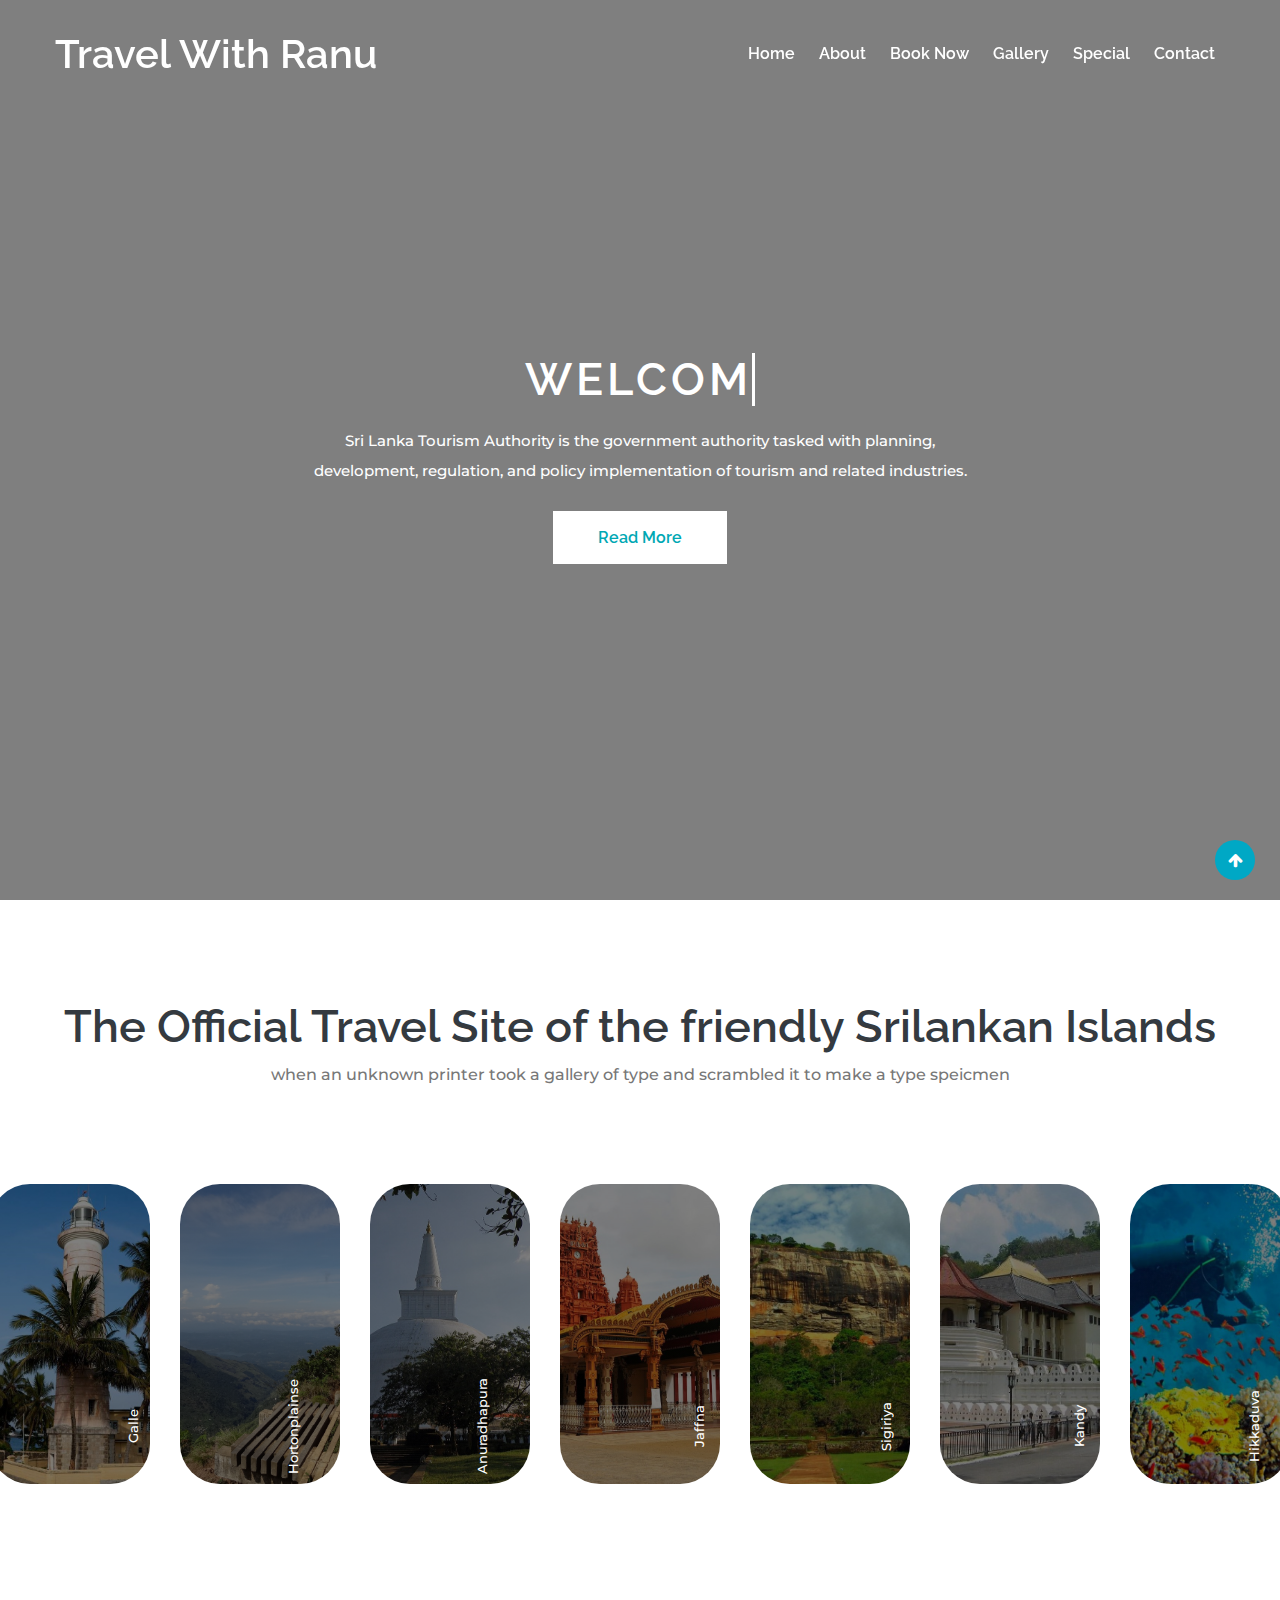
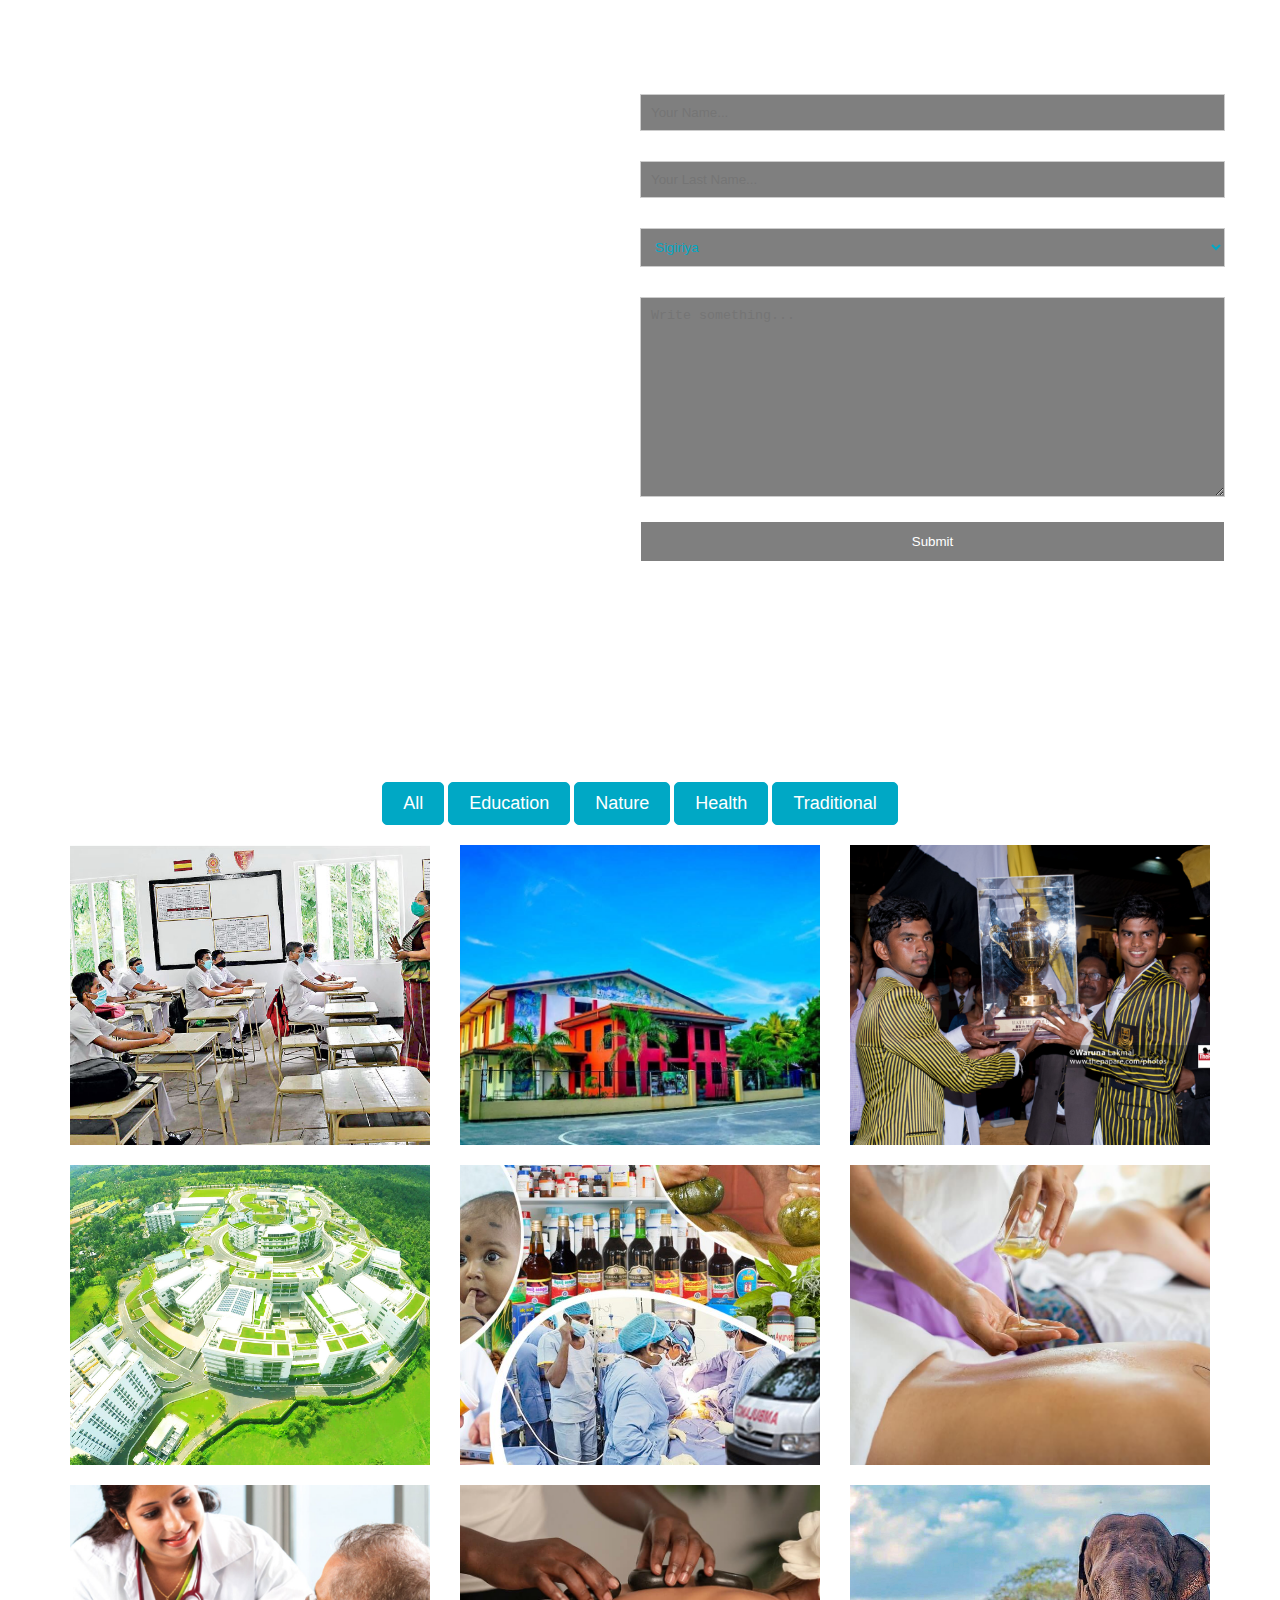
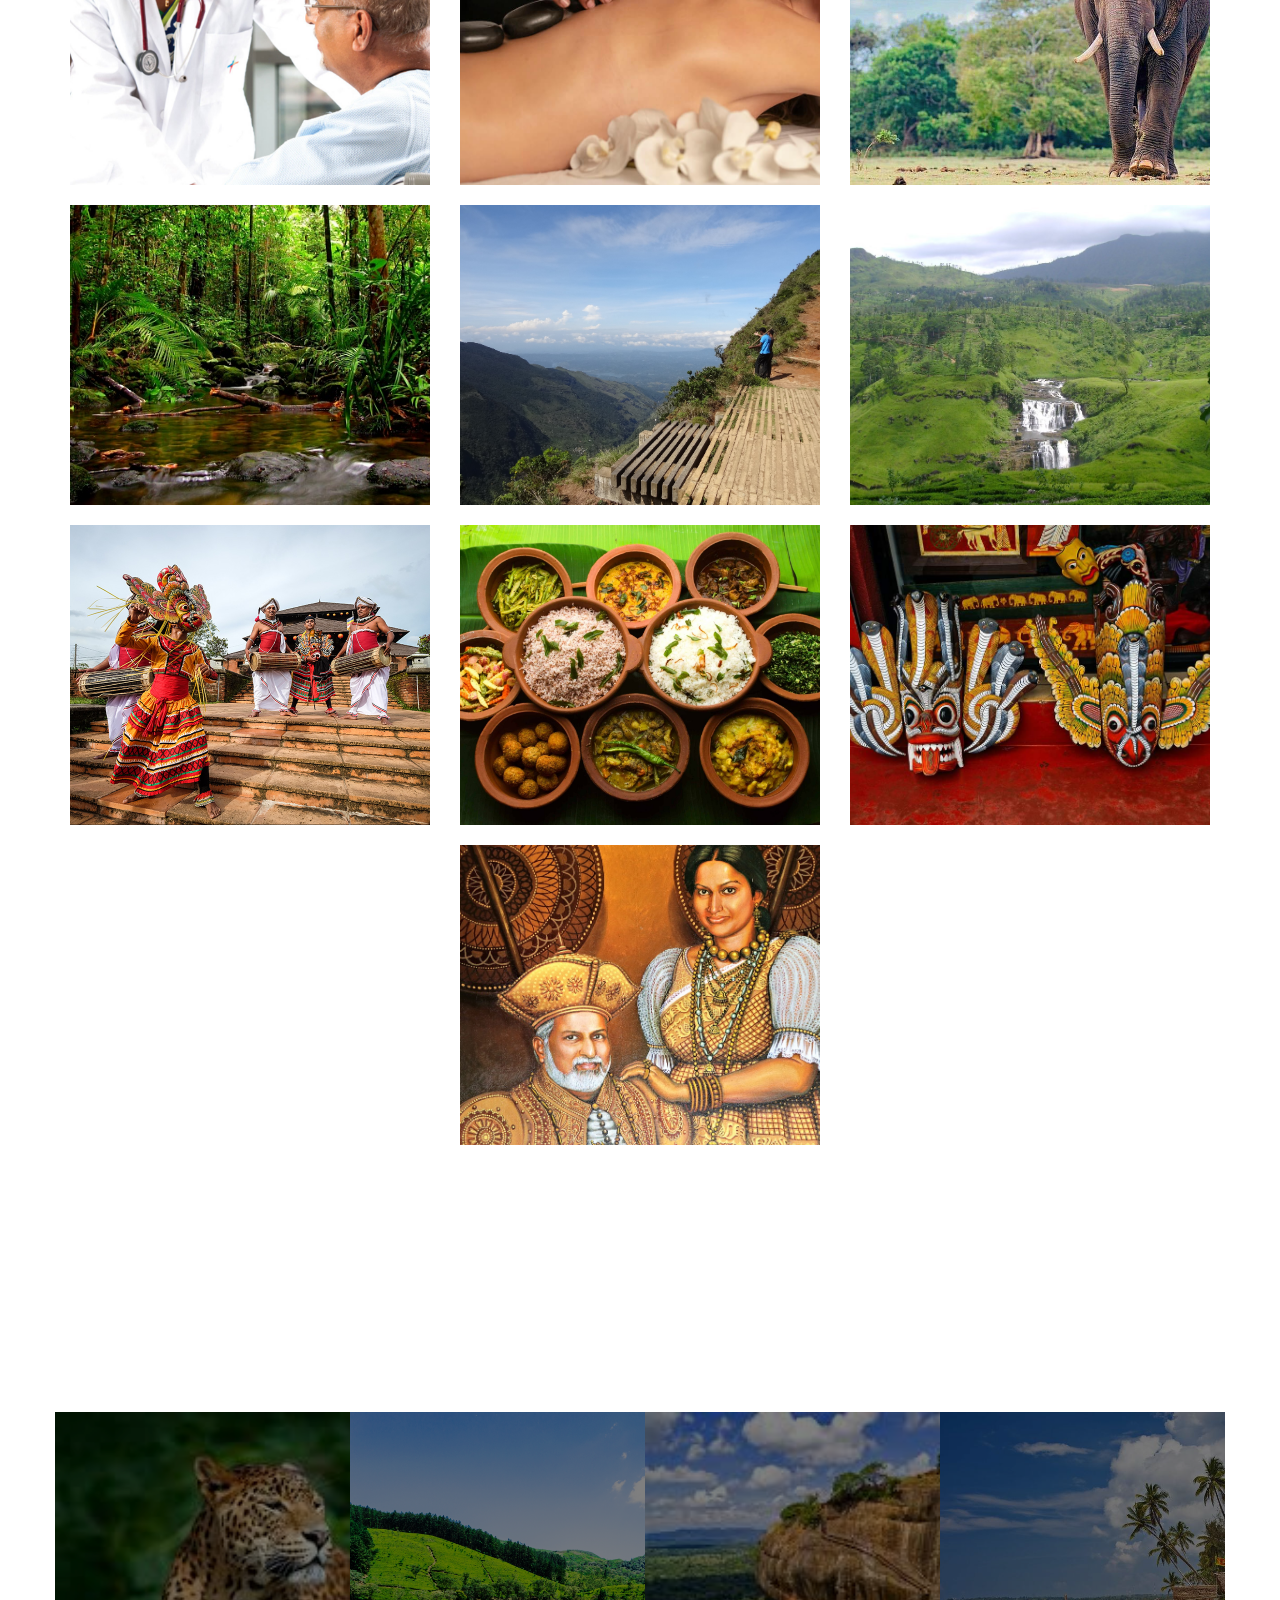
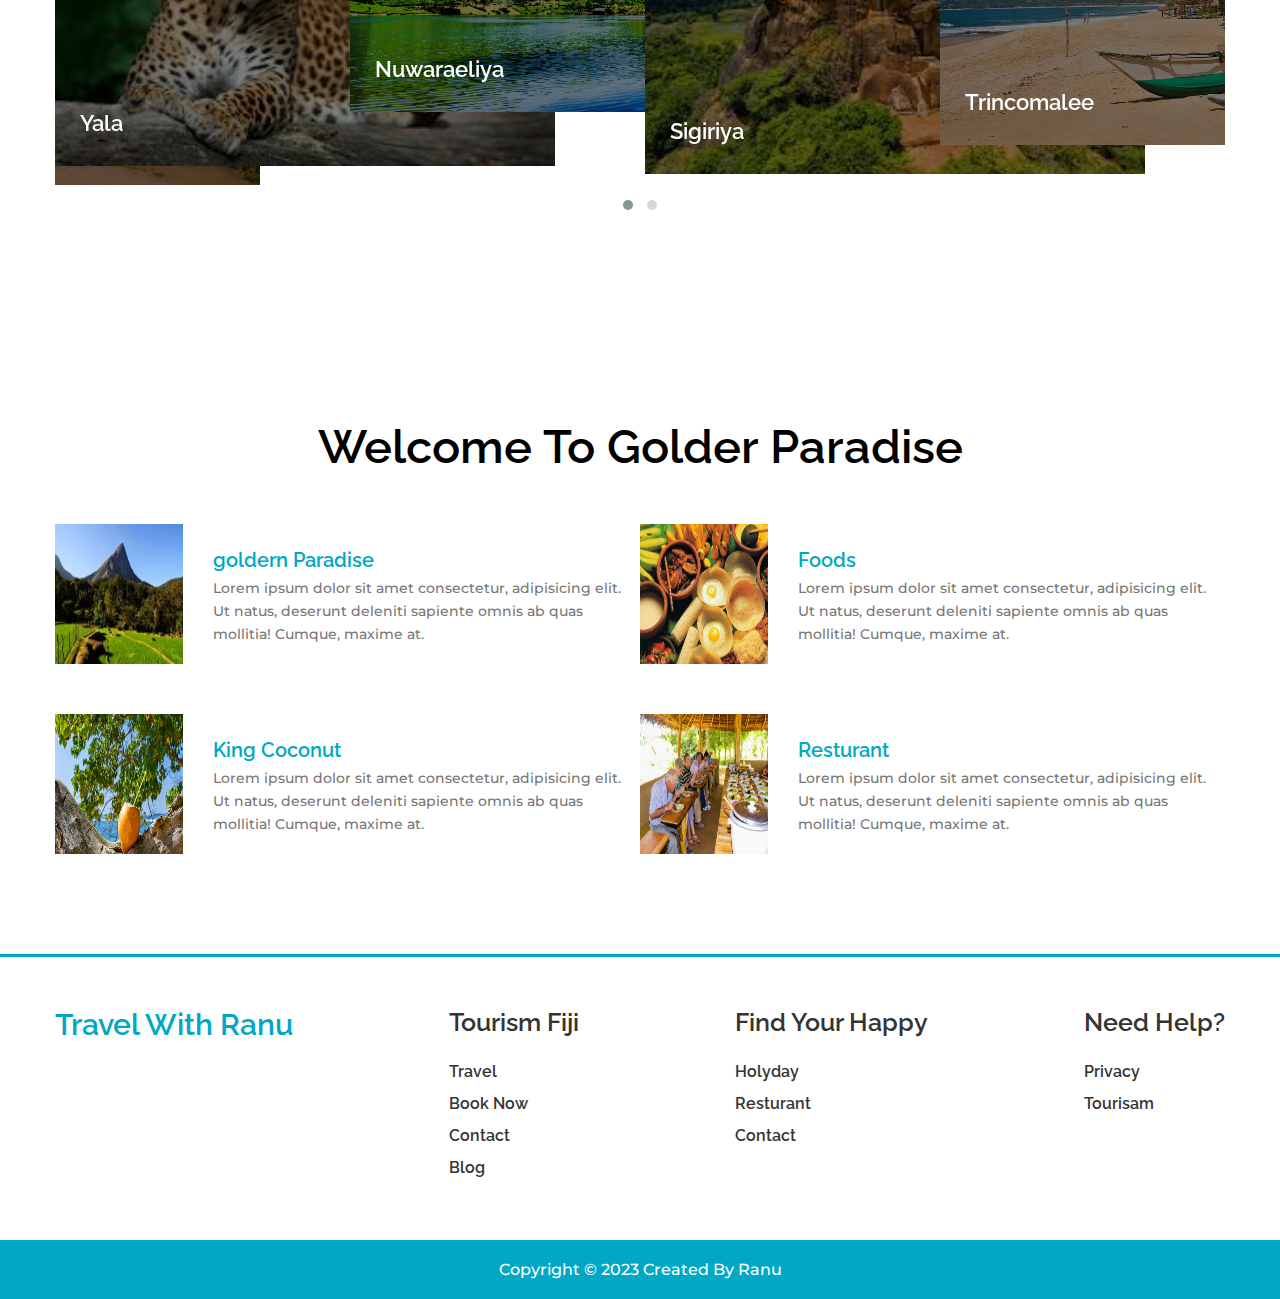
==== travel-main/travel-main/index.html @ c7afc38c "Add files via upload" ====
<!DOCTYPE html>
<html lang="en">

<head>
    <meta charset="UTF-8">
    <meta http-equiv="X-UA-Compatible" content="IE=edge">
    <meta name="viewport" content="width=device-width, initial-scale=1.0, minimum-scale=1" />
    <title>Travel Website</title>
    <link rel="preconnect" href="https://fonts.googleapis.com">
    <link rel="preconnect" href="https://fonts.gstatic.com" crossorigin>
    <link href="https://fonts.googleapis.com/css2?family=Raleway:ital,wght@0,300;0,500;0,600;1,300&display=swap"
        rel="stylesheet">
    <link rel="stylesheet" type="text/css" href="css/font-awesome.min.css">
    <link type="text/css" rel="stylesheet" href="css/owl.carousel.min.css">
    <link type="text/css" rel="stylesheet" href="css/owl.theme.default.min.css">
    <link type="text/css" rel="stylesheet" href="css/style.css">
</head>

<body>
    <div id="arrow">
        <i class="fa fa-arrow-up"></i>
    </div>
    <nav>
        <div class="container">
            <div class="menu-par">
                <div class="logo-par">
                    <a href="index.html">
                        <h2>Travel With Ranu</h2>
                    </a>
                </div>
                <div class="nav">
                    <ul>
                        <li><a class="menu-hover" href="index.html">Home</a></li>
                        <li><a class="menu-hover" href="index.html">About</a></li>
                        <li><a class="menu-hover" href="book.html">Book Now</a></li>
                        <li><a class="menu-hover" href="gallery1.html">Gallery</a></li> 
                        <li><a class="menu-hover" href="packege.html">Special</a></li>
                       <li><a class="menu-hover" href="Contact-Form-master/Contact-Form-master/Contact-form.html">Contact</a></li>
                   
                    </ul>
                </div>
                <div id="toggle-btn">
                    <i class="fa fa-bars"></i>
                </div>
            </div>
        </div>
    </nav>

    <header>
        <div class="container">
            <div class="header-info-par">
                <h1 class="typewrite" data-period="2000"
                    data-type='["WELCOME To the Corporate Website of the Sri Lanka Tourism Authority"]'>
                </h1>
                <p>Sri Lanka Tourism  Authority  is the government authority tasked with planning, development,
                regulation, and policy implementation of tourism and related industries.</p>
                <a href="read more/read-more-button-main/index.html" class="a">Read More</a>
            </div>
            <div class="video">
                <video id="video" autoplay loop muted>
                    <source src="images/travel-srilanka.mp4" type="video/mp4" />
                </video>
            </div>
        </div>
    </header>
    <!-- Second Slides Section -->
    <section id="welcome-text">
        <div class="container">
            <h2>The Official Travel Site of the friendly Srilankan Islands</h2>
            <p>when an unknown printer took a gallery of type and scrambled it to make a type speicmen</p>
        </div>
    </section>
    <!-- Slides Section Start-->
    <section id="slides-par">
        <div class="container">
            <div class="slides">
                <div class="slide_1 slide_2">
                    <div class="slide-info">
                        <p>Galle</p>
                    </div>
                </div>
                <div class="slide_1 slide_3">
                    <div class="slide-info">
                        <p>Hortonplainse</p>
                    </div>
                </div>
                <div class="slide_1 slide_4">
                    <div class="slide-info">
                        <p>Anuradhapura</p>
                    </div>
                </div>
                <div class="slide_1 slide_5">
                    <div class="slide-info">
                        <p>Jaffna</p>
                    </div>
                </div>
                <div class="slide_1 slide_6">
                    <div class="slide-info">
                        <p>Sigiriya</p>
                    </div>
                </div>
                <div class="slide_1 slide_7">
                    <div class="slide-info">
                        <p>Kandy</p>
                    </div>
                </div>
                <div class="slide_1 slide_8">
                    <div class="slide-info">
                        <p>Hikkaduva</p>
                    </div>
                </div>
            </div>
        </div>
    </section>
    <!-- Slides Section Start-->

    <!-- Book Now Section Start -->
    <section id="book">
        <div class="container">
            <div class="book-content-par">
                <div class="book-counter">
                    <h3>Book Now</h3>
                    <div id="clockdiv">
                        <div>
                            <span class="days"></span>
                            <div class="smalltext">Days</div>

                        </div>
                        <div>
                            <span class="hours"></span>
                            <div class="smalltext">Hours</div>

                        </div>
                        <div>
                            <span class="minutes"></span>
                            <div class="smalltext">Minutes</div>

                        </div>
                        <div>
                            <span class="seconds"></span>
                            <div class="smalltext">Seconds</div>

                        </div>
                    </div>
                </div>
                <div class="book-form">
                    <form>
                        <input type="text" id="fname" name="firstname" placeholder="Your Name...">
                        <input type="text" id="lname" name="lastname" placeholder="Your Last Name...">
                        <select name="country" id="country">
                            <option value="australia">Sigiriya</option>
                            <option value="canada">Anuradhapura</option>
                            <option value="india">Kandy</option>
                            <option value="india">Galle</option>
                            <option value="india">Nuwaraeliya</option>
                            <option value="india">Hanthana </option>
                        </select>
                        <textarea name="subject" id="subject" placeholder="Write something..."
                            style="height: 200px;"></textarea>
                        <input type="submit" value="Submit">
                    </form>
                </div>
            </div>
        </div>
    </section>
    <!-- Book Now Section End -->

    <!-- Gallery Section Starts -->
    <section id="gallery">
        <div class="container">
            <div class="row">
                <div align="center" class="filter-btn-par">
                    <button class="filter-button" data-filter="all">All</button>
                    <button class="filter-button" data-filter="education">Education</button>
                    <button class="filter-button" data-filter="nature">Nature</button>
                    <button class="filter-button" data-filter="health">Health</button>
                    <button class="filter-button" data-filter="traditional">Traditional</button>
                </div>
                <div class="filter-gal-par">
                    <div class="gallery-item filter education">
                        <img src="images/education/bg_1.jpg" alt="" class="img-responsive">
                    </div>
                    <div class="gallery-item filter education">
                        <img src="images/education/bg_23.jpg" alt="" class="img-responsive">
                    </div>
                    <div class="gallery-item filter education">
                        <img src="images/education/bg_34.jpg" alt="" class="img-responsive">
                    </div>
                    <div class="gallery-item filter education">
                        <img src="images/education/bg_4.jpg" alt="" class="img-responsive">
                    </div>
                    <div class="gallery-item filter health">
                        <img src="images/health/bg_1.jpg" alt="" class="img-responsive">
                    </div>
                    <div class="gallery-item filter health">
                        <img src="images/health/health1.jpg" alt="" class="img-responsive">
                    </div>
                    <div class="gallery-item filter health">
                        <img src="images/health/bg_2.jpg" alt="" class="img-responsive">
                    </div>
                    <div class="gallery-item filter health">
                        <img src="images/health/health2.jpg" alt="" class="img-responsive">
                    </div>
                    <div class="gallery-item filter nature">
                        <img src="images/nature/bg_1.jpg" alt="" class="img-responsive">
                    </div>
                    <div class="gallery-item filter nature">
                        <img src="images/nature/forest.jpg" alt="" class="img-responsive">
                    </div>
                    <div class="gallery-item filter nature">
                        <img src="images/nature/Hortonplains.jpg" alt="" class="img-responsive">
                    </div>
                    <div class="gallery-item filter nature">
                        <img src="images/nature/nuwara.jpg" alt="" class="img-responsive">
                    </div>
                    <div class="gallery-item filter traditional">
                        <img src="images/traditional/bg_1.jpg" alt="" class="img-responsive">
                    </div>
                    <div class="gallery-item filter traditional">
                        <img src="images/traditional/bg_2.jpeg" alt="" class="img-responsive">
                    </div>
                    <div class="gallery-item filter traditional">
                        <img src="images/traditional/bg_3.jpeg" alt="" class="img-responsive">
                    </div>
                    <div class="gallery-item filter traditional">
                        <img src="images/traditional/bg_4.jpg" alt="" class="img-responsive">
                    </div>
                   
                </div>
            </div>
        </div>
    </section>
    <!-- Gallery Section Ends -->

    <!-- Mutiple Slider Section Starts -->
    <section id="water-slider">
        <div class="container">
            <h3>Start Planning Your Dream Holiday</h3>
            <div class="owl-carousel owl-theme">
                <div class="item">
                    <div class="owl-img-par">
                        <img src="images/slider/yala.jpg" alt="" class="img-responsive" />
                        <div class="owl-img-info">
                            <h3>Yala</h3>
                           
                        </div>
                    </div>
                </div>
                <div class="item">
                    <div class="owl-img-par">
                        <img src="images/slider/nuwaraeliya.jpg" alt="" class="img-responsive" />
                        <div class="owl-img-info">
                            <h3>Nuwaraeliya</h3>
                            
                        </div>
                    </div>
                </div>
                <div class="item">
                    <div class="owl-img-par">
                        <img src="images/slider/sigiriya.jpg" alt="" class="img-responsive" />
                        <div class="owl-img-info">
                            <h3>Sigiriya</h3>
                            
                        </div>
                    </div>
                </div>
                <div class="item">
                    <div class="owl-img-par">
                        <img src="images/slider/Trinco.jpeg" alt="" class="img-responsive" />
                        <div class="owl-img-info">
                            <h3>Trincomalee</h3>
                           
                        </div>
                    </div>
                </div>
                <div class="item">
                    <div class="owl-img-par">
                        <img src="images/slider/galle.png" alt="" class="img-responsive" />
                        <div class="owl-img-info">
                            <h3>Galle</h3>
                           
                        </div>
                    </div>
                </div>
            </div>
        </div>
    </section>
    <!-- Blog Section Starts -->
    <section id="blog">
        <div class="container">
            <h3>Welcome To Golder Paradise</h3>
            <div class="blog-par">
                <div class="blog-content">
                    <!-- one div for image and one for info -->
                    <div class="blog-img-par">
                        <img src="images/slider/goldern.jpg" alt="" class="img-responsive">

                    </div>
                    <div class="blog-info-par">
                        
                        <h4>goldern Paradise</h4>
                        <p>Lorem ipsum dolor sit amet consectetur, adipisicing elit. Ut natus, deserunt deleniti
                            sapiente omnis ab quas mollitia! Cumque, maxime at.</p>

                    </div>
                </div>
                <div class="blog-content">
                    <!-- one div for image and one for info -->
                    <div class="blog-img-par">
                        <img src="images/slider/food1.jpg" alt="" class="img-responsive">

                    </div>
                    <div class="blog-info-par">
                        
                        <h4>Foods</h4>
                        <p>Lorem ipsum dolor sit amet consectetur, adipisicing elit. Ut natus, deserunt deleniti
                            sapiente omnis ab quas mollitia! Cumque, maxime at.</p>

                    </div>
                </div>
            </div>
            <div class="blog-par">
                <div class="blog-content">
                    <!-- one div for image and one for info -->
                    <div class="blog-img-par">
                        <img src="images/slider/king.jpg" alt="" class="img-responsive">

                    </div>
                    <div class="blog-info-par">
                        
                        <h4>King Coconut</h4>
                        <p>Lorem ipsum dolor sit amet consectetur, adipisicing elit. Ut natus, deserunt deleniti
                            sapiente omnis ab quas mollitia! Cumque, maxime at.</p>

                    </div>
                </div>
                <div class="blog-content">
                    <!-- one div for image and one for info -->
                    <div class="blog-img-par">
                        <img src="images/slider/rest.jpg" alt="" class="img-responsive">

                    </div>
                    <div class="blog-info-par">
                        
                        <h4>Resturant</h4>
                        <p>Lorem ipsum dolor sit amet consectetur, adipisicing elit. Ut natus, deserunt deleniti
                            sapiente omnis ab quas mollitia! Cumque, maxime at.</p>

                    </div>
                </div>
            </div>
        </div>
    </section>
    <!-- Mutiple Slider Section Ends -->

    <!-- Footer Starts-->
    <footer>
        <div class="container">
            <div class="footer-par">
                <div class="footer-1 ">
                    <h3 class="footer-logo-h">Travel With Ranu</h3>
                </div>
                <div class="footer-1 footer-info">
                    <h3>Tourism Fiji</h3>
                    <ul>
                        <li><a href="">Travel</a></li>
                        <li><a href="">Book Now</a></li>
                        <li><a href="">Contact</a></li>
                        <li><a href="">Blog</a></li>
                    </ul>
                </div>
                <div class="footer-1 footer-info">
                    <h3>Find Your Happy</h3>
                    <ul>
                        <li><a href="">Holyday</a></li>
                        <li><a href="">Resturant</a></li>
                        <li><a href="">Contact</a></li>
                    </ul>
                </div>
                <div class="footer-1 footer-info">
                    <h3>Need Help?</h3>
                    <ul>
                        <li><a href="">Privacy</a></li>
                        <li><a href="">Tourisam</a></li>
                    </ul>
                </div>
            </div>
        </div>
        <p class="copyright">Copyright © 2023 Created By Ranu</p>
    </footer>


    <script src="js/jquery-3.1.1.min.js"></script>
    <script src="js/owl.carousel.min.js"></script>
    <script src="js/extrenaljq.js"></script>
</body>

</html>
---- travel-main/travel-main/css/style.css ----
@import url('https://fonts.googleapis.com/css2?family=Montserrat:ital,wght@0,400;0,500;0,600;1,500;1,600&display=swap');
*{
    padding: 0;
    margin: 0;
    box-sizing: border-box;
    text-decoration: none;
    list-style: none;
}

/* Conmmon Classes */
.container{
    max-width: 1200px;
    margin: 0 auto;
    padding-left: 15px;
    padding-right: 15px;
}
h1, h2, h3, h4, h5, h6{
    font-family: 'Raleway';
    font-weight: 600;

}
p{
    font-family: 'Montserrat', sans-serif;
    font-weight: 500;
}
a{
    font-family: "Raleway";
    font-weight: 600;
}

.img-responsive{
    max-width: 100%;
    display: block;
    height: auto;
}
i.fa.fa-arrow-up{
    position: fixed;
    bottom: 20px;
    right: 25px;
    background-color: #00a8c5;
    color: #fff;
    width: 40px;
    height: 40px;
    line-height: 40px;
    text-align: center;
    border-radius: 50px;
    cursor: pointer;
    z-index: 1;
}
div#toggle-btn{
    display: none;
}
/* header */

nav{
    position: fixed;
    width: 100%;
    z-index: 99;
    /* background-color: red; */
}
.menu-par{
    display: flex;
    align-items: center;
    justify-content: space-between;
}
.logo-par h2{
    color:#fff;
    font-size: 40px;
}

.nav ul li{
    display: inline-block;
}
.nav ul li a:before{
    content: "s";
    position: absolute;
    top: 0;
    left: 10px;
    background-color: #fff;
    width: 0%;
    height: 2px;
    font-size: 0px;
    transition: all 0.5s ease;
}
.nav ul li a:hover:before{
    width: 74%;
}
.nav ul li a{
    color:#fff;
    padding: 10px;
    position: relative;

}
/* navigation-fixed */
.nav-fixed{
    background-color: #fff;
    box-shadow: 2px 2px 10px #bbb;
}
.nav-fixed .menu-par{
    padding: 10px 0px;
}

.nav-fixed h2{
    color: #00a8b4;
}
.nav-fixed ul li a{
    color: #00a8b4;
}

header{
    width: 100%;
    height: 100vh;
    position: relative;
    color: #fff;
    display: flex;
    align-items: center;
    justify-content: center;
    text-align: center;
    padding: 0 200px;
    background-color: rgba(0,0,0,0.5);
    background-blend-mode: overlay;
}

/* video css */
.video{
    position: absolute;
    width: 100%;
    height: 100%;
    left: 0;
    top: 0;
    z-index: -1;

}
video#video{
    width: 100%;
    height: 100%;
    object-fit: cover;
}
.menu-par{
    padding: 30px 0px;
}
.header-info-par a{
    background-color: #fff;
    color: #00a8b4;
    padding: 17px 45px;
    display: inline-block;
    margin-top: 25px;
    position: relative;
    overflow: hidden;
}

.header-info-par a:after{
    content: "Read More";
    position: absolute;
    top: 0;
    left: 0;
    right: 0;
    background-color: #00a8b4;
    color: #fff;
    width: 0%;
    height: 100%;
    line-height: 50px;
    transition: all 0.5s ease;
}
.header-info-par a:hover:after{
    width: 100%;
}
.header-info-par h1{
    font-size: 45px;
    text-transform: uppercase;
    padding: 20px 0px;
    letter-spacing: 4px;
}
.header-info-par p{
    line-height: 30px;
    font-size: 15px;
    width: 80%;
    margin: auto;
}

/* Welcome-text section */
section#welcome-text h2{
    color: #343a40;
    font-size: 45px;
    padding-bottom: 12px;
}
section#welcome-text{
    text-align: center;
    padding:100px 0px;
}
section#welcome-text p{
    color: #777;
    text-align: center;
    font-size: 16px;
}
/* Slides Section */
.slides{
    display: flex;
    justify-content: center;
    margin-bottom: 100px;
}
.slide_1{
    /* background-image: linear-gradient(rgba(0,0,0,0.5),rgba(0,0,0,0.5)),url(../images/recipe_slides/recipe1.jpg); */
    background-position: center center;
    background-size: cover;
    background-repeat: no-repeat;
    width: 260px;
    min-width: 160px;
    height: 300px;
    border-radius: 40px;
    margin: 0 15px;
    position: relative;
    transition: all 0.5s ease;
}
.slide_1:hover{
    min-width: 250px;
}
.slide_1:hover .slide-info{
    transform: rotate(0deg);
    font-size: 22px;
    left: 20px;
    bottom: 20px;
}
.slide-info{
    position: absolute;
    bottom: 50px;
    right: 0;
    color: #fff;
    transform: rotate(-90deg);
    font-size: 13px;
    font-weight: 700;
    transition: all 0.5s ease;
}

.slide_2{ 
    background-image: linear-gradient(rgba(0,0,0,0.5),rgba(0,0,0,0.5)),url(../images/recipe_slides/galle.jpg);
}
.slide_3{ 
    background-image: linear-gradient(rgba(0,0,0,0.5),rgba(0,0,0,0.5)),url(../images/recipe_slides/Hortonplains.jpg);
}
.slide_4{ 
    background-image: linear-gradient(rgba(0,0,0,0.5),rgba(0,0,0,0.5)),url(../images/recipe_slides/anuraduapuraya.jpg);
}
.slide_5{ 
    background-image: linear-gradient(rgba(0,0,0,0.5),rgba(0,0,0,0.5)),url(../images/recipe_slides/jafana.jpg);
}
.slide_6{ 
    background-image: linear-gradient(rgba(0,0,0,0.5),rgba(0,0,0,0.5)),url(../images/recipe_slides/sigiriya.jpg);
}
.slide_7{ 
    background-image: linear-gradient(rgba(0,0,0,0.5),rgba(0,0,0,0.5)),url(../images/recipe_slides/kandee.jpg);
}
.slide_8{ 
    background-image: linear-gradient(rgba(0,0,0,0.5),rgba(0,0,0,0.5)),url(../images/recipe_slides/hikkaduwa.jpg);
}
/* book section */
#book{
    background-image: linear-gradient(rgba(0,0,0,0.5),rgba(0,0,0,0.5)),url(../images/recipe_slides/sigiriya.jpg);
    background-attachment: fixed;
    background-position: center center;
    background-repeat: no-repeat;
    background-size: cover;
    padding: 100px 0px;
    color: #fff;
}
.book-content-par{
    display: flex;
}
.book-counter{
    flex: 1;
}
.book-form{
    flex: 1;
}
.book-counter h3{
    font-size: 100px;
    margin-bottom: 20px;
    letter-spacing: 3px;
}
div#clockdiv{
    color: #fff;
    font-size: 40px;
    text-align: center;
    display: inline-block;
}
div#clockdiv > div{
    display: inline-block;
    background-color: rgba(255, 255, 255, 0.5);
    padding:10px;
    border-radius: 5px;
    box-shadow: 2px 2px 30px #fff ;
    margin-right: 20px;
}
.smalltext{
    font-size: 25px;
    padding-top: 5px;
}
div#clockdiv span{
    padding:15px;
    border-radius: 3px;
    display: inline-block;
}
input[type="text"]:focus, select:focus, textarea:focus{
    border:2px solid #00a8b4;
    outline: none;
}
input[type="text"], select, textarea{
    width: 100%;
    background-color: rgba(0,0,0,0.5);
    color: #00a8c5;
    border: 1px solid #ccc;
    margin-top: 10px;
    margin-bottom: 20px;
    padding: 10px;
}
input[type="submit"]:hover{
    background-color: rgba(255, 255, 255, 0.5);
}
input[type="submit"]{
    background-color: rgba(0,0,0,0.5);
    color: #fff;
    width: 100%;
    border: 1px solid #fff;
    padding:12px 0px;
    transition: all 0.5s ease;
    cursor: pointer;
}
/* Gallery Section */
section#gallery{
    margin: 100px 0px;
}
.gallery-item img{
    width: 360px;
    height: 300px;
    object-fit: cover;
    transition: all 0.5s ease;
}
.filter-gal-par{
    display: flex;
    justify-content: space-around;
    flex-wrap: wrap;
}
.gallery-item img:hover{
    transform: scale(1.1,1.1);
    background-color: rgba(255, 255, 255, 0.5);
    opacity: 0.7;
}
.gallery-item{
    margin-bottom: 20px;
    overflow: hidden;
}
button.filter-button{
    background-color: #00a8c5;
    color: #fff;
    border: 1px solid #00a8c5;
    padding: 10px 20px;
    margin: 20px 0px;
    font-size: 18px;
    cursor: pointer;
    border-radius: 5px;
    transition: all 0.5s ease;
    
}
button.filter-button:focus{
    background-color: #fff;
    color: #00a8c5;
    outline: none;
}
/* Water - Slider */
#water-slider{
    background-image: linear-gradient(rgba(0,0,0,0.5),rgba(0,0,0,0.5)),url(../images/holyday-bg.jpg);
    background-attachment: fixed;
    background-repeat: no-repeat;
    background-size: cover;
    padding: 100px 0px;
    color: #fff;
    text-align: center;
} 

#water-slider h3{
    font-size: 40px;
}
.owl-carousel{
    display: block !important;
}
.owl-img-par{
    position: relative;
    width: 500px;
    overflow: hidden;
}
.owl-img-info{
    position: absolute;
    bottom: 20px;
    left: 25px;
}
.owl-img-info h3{
    font-size: 22px !important;
    padding-bottom: 10px;
}
.owl-carousel .owl-item img{
    display: block;
    width: 100%;
    filter: brightness(0.5);
    transition: all 0.5s ease;
}
.owl-carousel .owl-item img:hover{
    transform: scale(1.1,1.1);
}
/* Blog Section */
section#blog h3{
    text-align: center;
}
section#blog{
    margin: 100px 0px;
    font-size: 40px;
}
.blog-par{
    display: flex;
    margin: 50px 0px;
}
.blog-content{
    display: flex;
    align-items: center;
}
.blog-info-par ul li{
    display: inline-block;
    font-size: 13px;
    color: #999;
    font-weight: 600;
    text-transform: uppercase;
}
.blog-info-par{
    margin-left: 30px;
}
.blog-img-par img{
    width: 300px;
    height: 140px;
}

.blog-info-par h4{
    color: #00a8c5;
    font-size: 20px;
    margin: 5px 0px;
}
.blog-info-par p{
    color: #777;
    line-height: 23px;
    font-size: 14px;
}
/* .blog-img-par:before{
    content: "24 March";
    position: absolute;
    right: 0;
    top: 0;
    color: #fff;
    background-color: #00a8c5;
    padding: 10px;
}
.blog-img-par{
    position: relative;
} */

/* Footer  */

footer{
    border-top: 3px solid #00a8c5;
}
.footer-par{
    display: flex;
    justify-content: space-between;
    margin: 50px 0px;
}
.footer-logo-h{
    font-size: 30px;
    color: #00a8c5;
}
.footer-1.footer-info h3{
    color: #333;
    font-size: 25px;
    margin-bottom: 25px;
}
.footer-1.footer-info ul li a{
    color: #333;
    padding-bottom: 13px;
    display: inline-block;
    transition: all 0.5s ease;
}
.footer-1.footer-info ul li a:hover{
    padding-left: 5px;
}
p.copyright{
    background-color: #00a8c5;
    color: #fff;
    text-align: center;
    padding: 20px 0px;
}

/* media queries */
@media screen and (max-width: 768px) {
    div#toggle-btn{
        color: #fff;
        display: block;
        z-index: 1;

    }
    .nav{
        background-color: #000;
        position: fixed;
        top: 0;
        left: -100%;
        width: 100%;
        height: 100vh;
        transition: all 0.5s ease;
    }
    .nav-active{
        left: 0;
    }
    #toggle-btn i.nav-active:before{
        content: "\f00d";
    }

    .nav ul li{
    display: block;
    margin-top: 30px;
    text-align: center;
    }

    .nav ul{
        margin-top: 100px;
    }
    .header-info-par h1{
        font-size: 20px;
    }
    header{
        padding: 0 40px;
    }
    .header-info-par p{
        font-size: 14px;
        line-height: 26px;
    }
    section#welcome-text h2{
        font-size: 26px;
    }
    section#welcome-text p{
        font-size: 14px;
        line-height: 25px;
    }
    section#welcome-text{
        padding: 40px 0px;
    }
    .slides{
        flex-direction: column;
    }
    .slide_1{
        width: 90%;
        min-width: 90%;
        height: 240px;
        margin: 20px 15px;
    }
    section#book{
        padding: 50px 0px;
    }
    .book-content-par{
        flex-direction: column;
    }
    .book-counter h3{
        font-size: 40px;
        text-align: center;
    }
    div#clockdiv{
        font-size: 18px;
    }
    div#clockdiv > div{
        margin-right: 14px;
    }
    .smalltext{
        font-size: 12px;
        padding-top: 5px;
    }
    .book-counter{
        margin: 0 auto;
    }
    .book-form{
        margin-top: 20px;
    }
    section#gallery{
        margin: 30px 0px;
    }
    section#water-slider{
        padding: 50px 0px;
    }    
    #water-slider h3{
        font-size: 23px;
        margin-bottom: 8px;
    }
    section#blog{
        padding: 40px 0px;
    }
    section#blog h3{
        font-size: 25px;
    }
    .blog-par{
        flex-direction: column;
        margin: 20px 0px;
    }
    .blog-content{
        margin: 10px 0px;
    }
    .blog-info-par h4{
        font-size: 16px;
    }
    .blog-info-par p{
        font-size: 13px;
    }
    .footer-par{
        flex-direction: column;
        text-align: center;
    }
    .footer-1.footer-info h3{
        font-size: 20px;
        margin-bottom: 18px;
        margin-top: 15px;
    }
    p.copyright{
        padding: 12px 0px;
        font-size: 14px;
    }
}
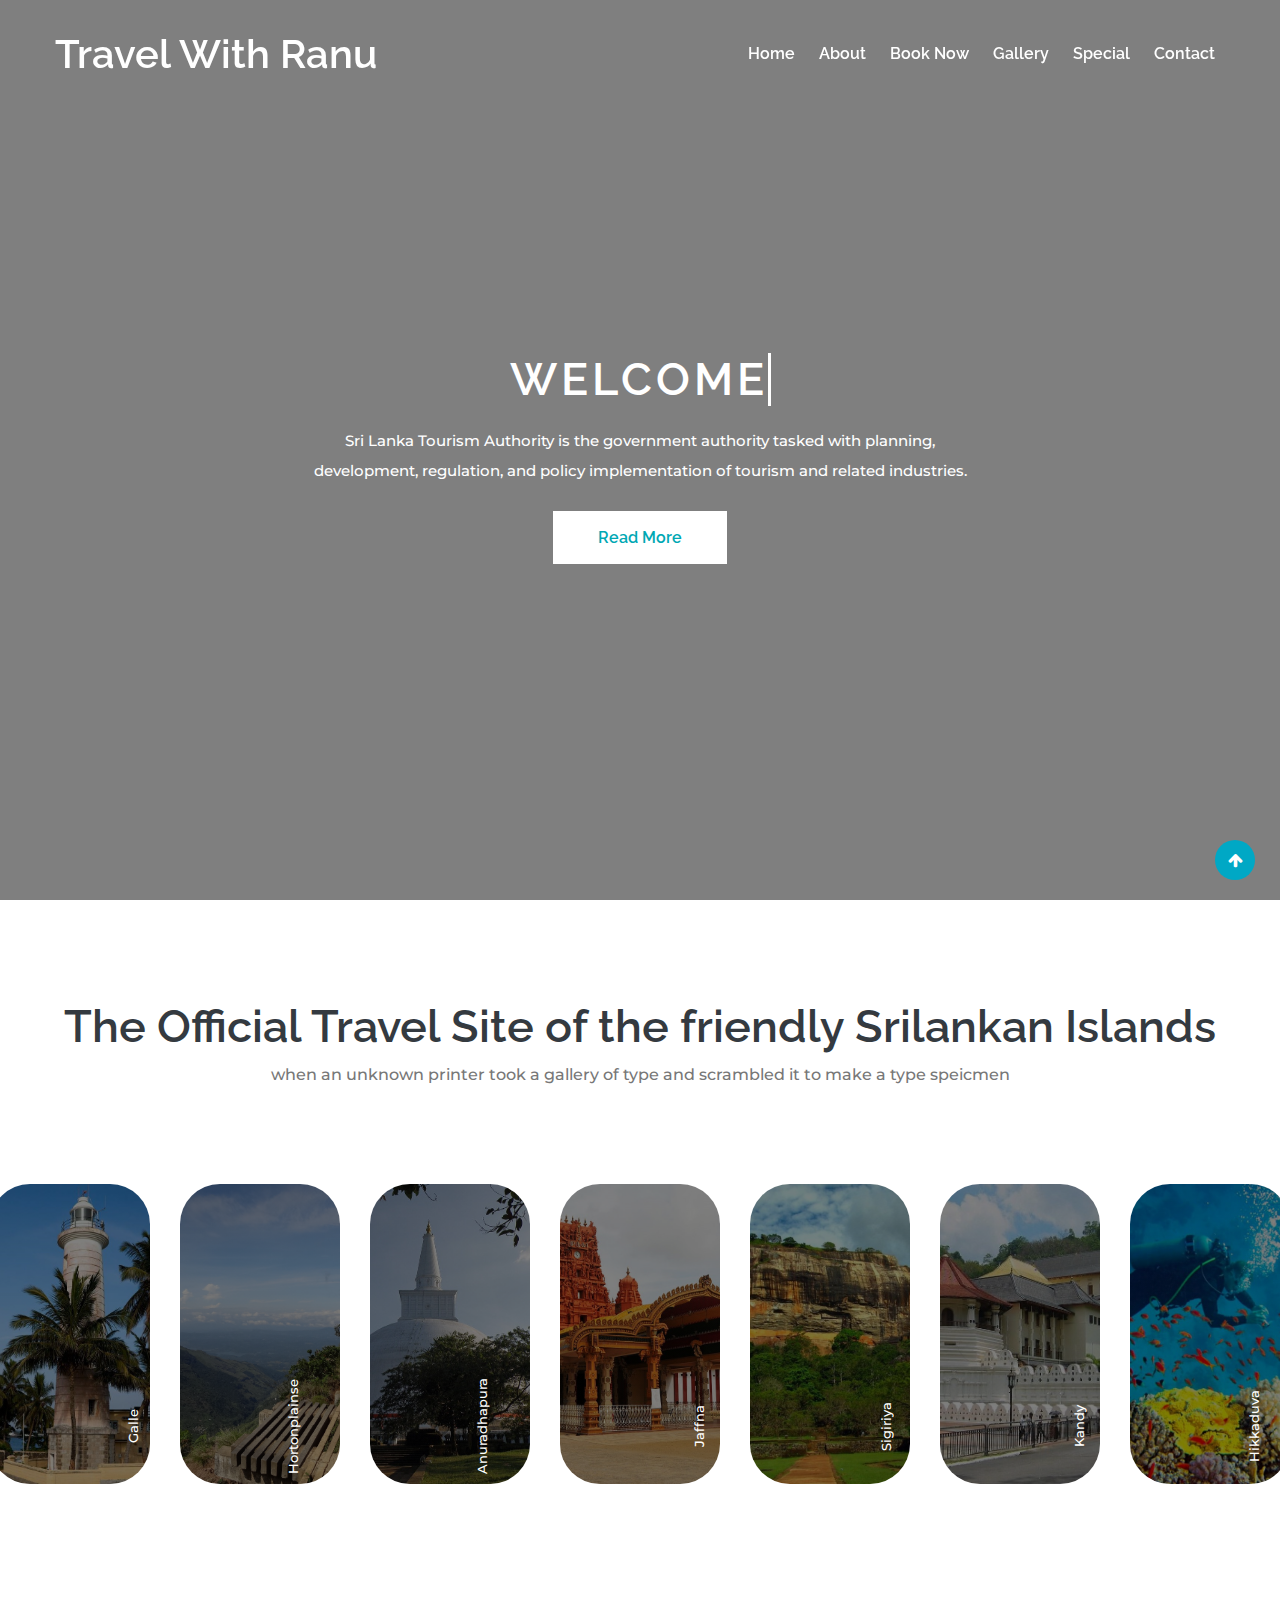
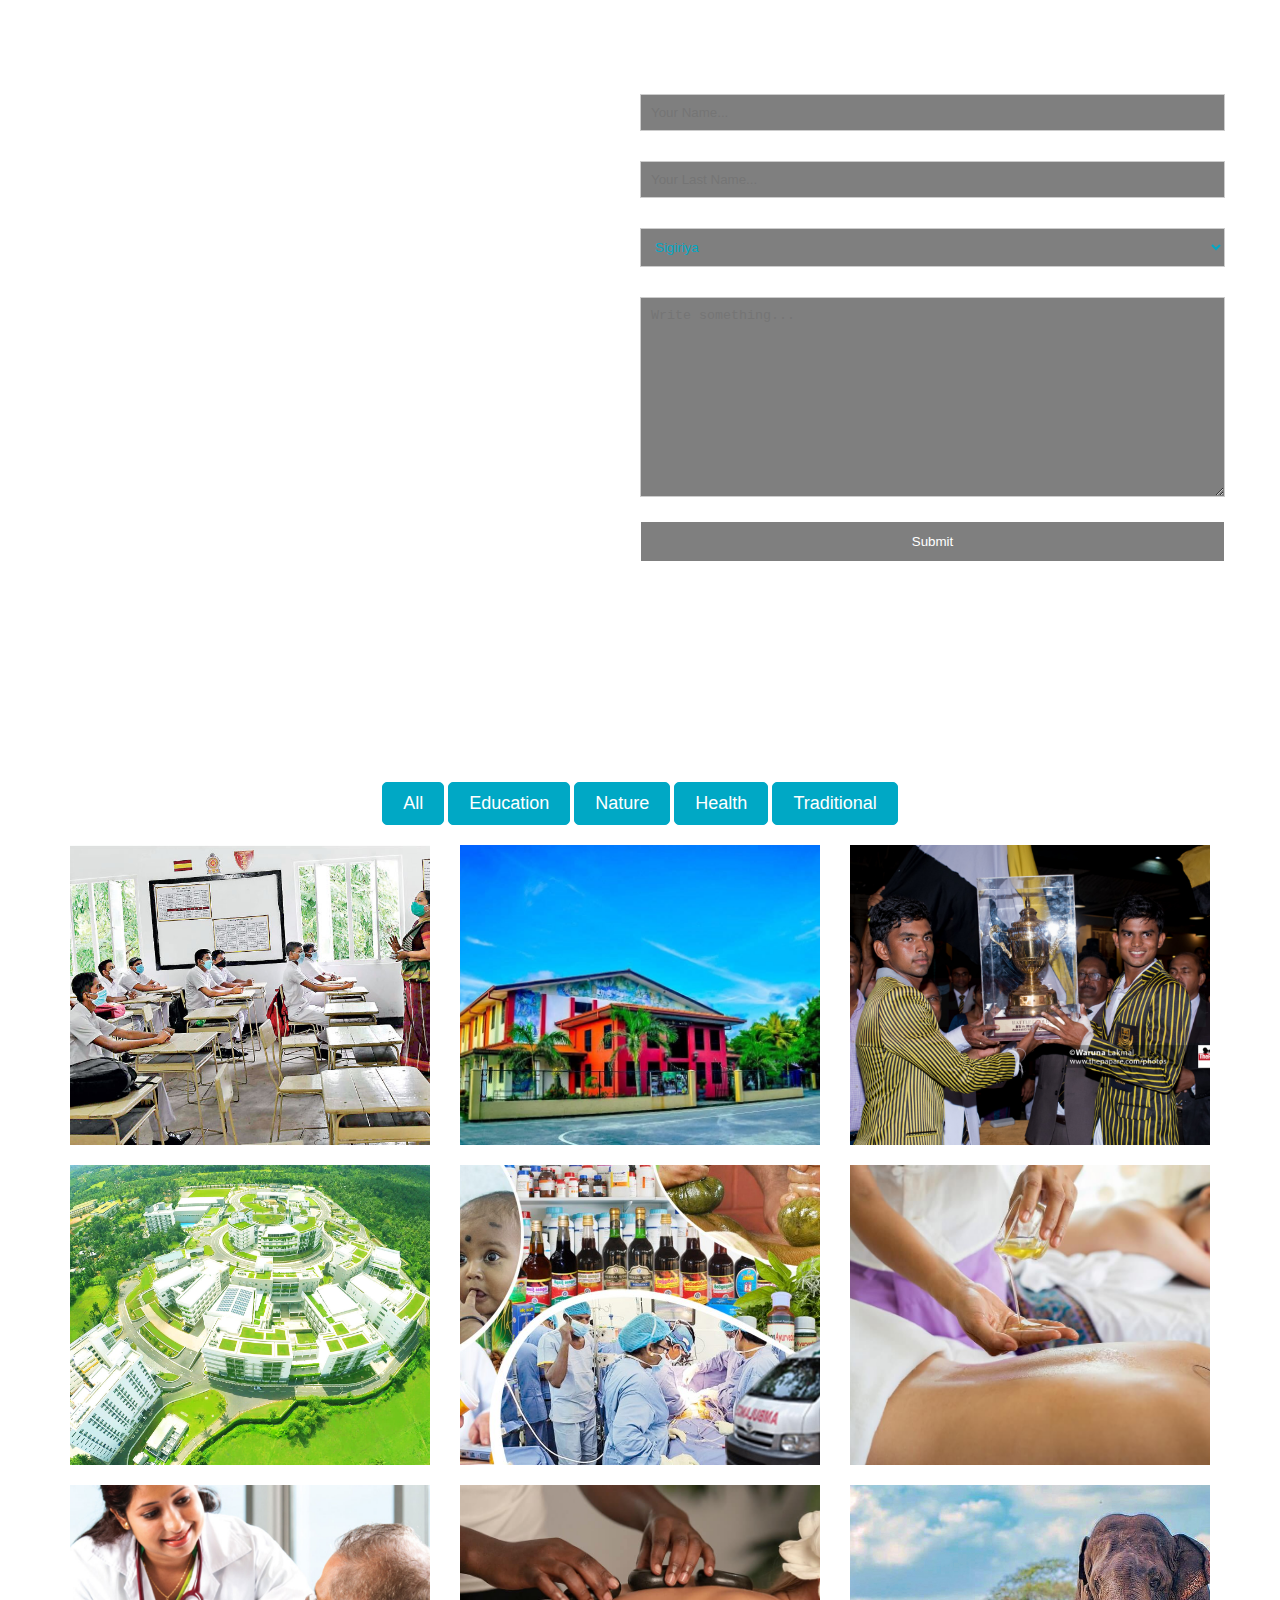
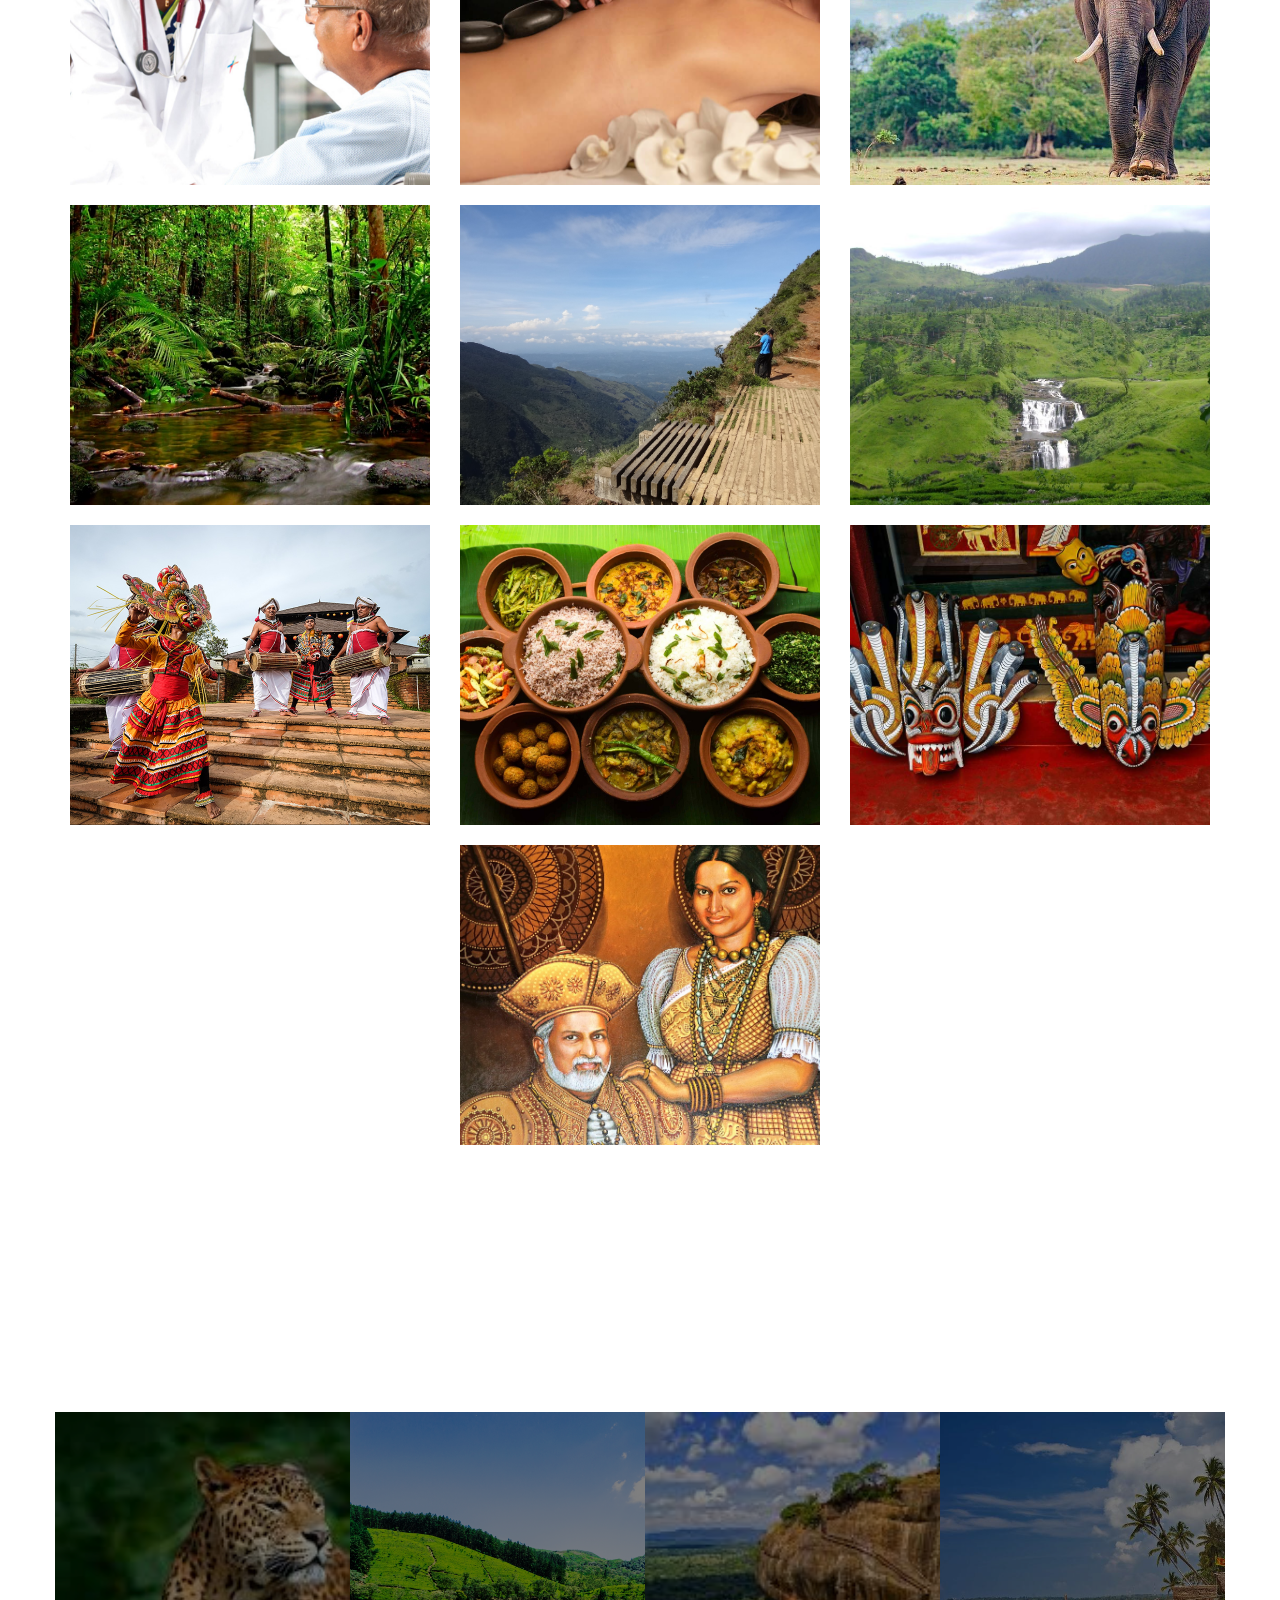
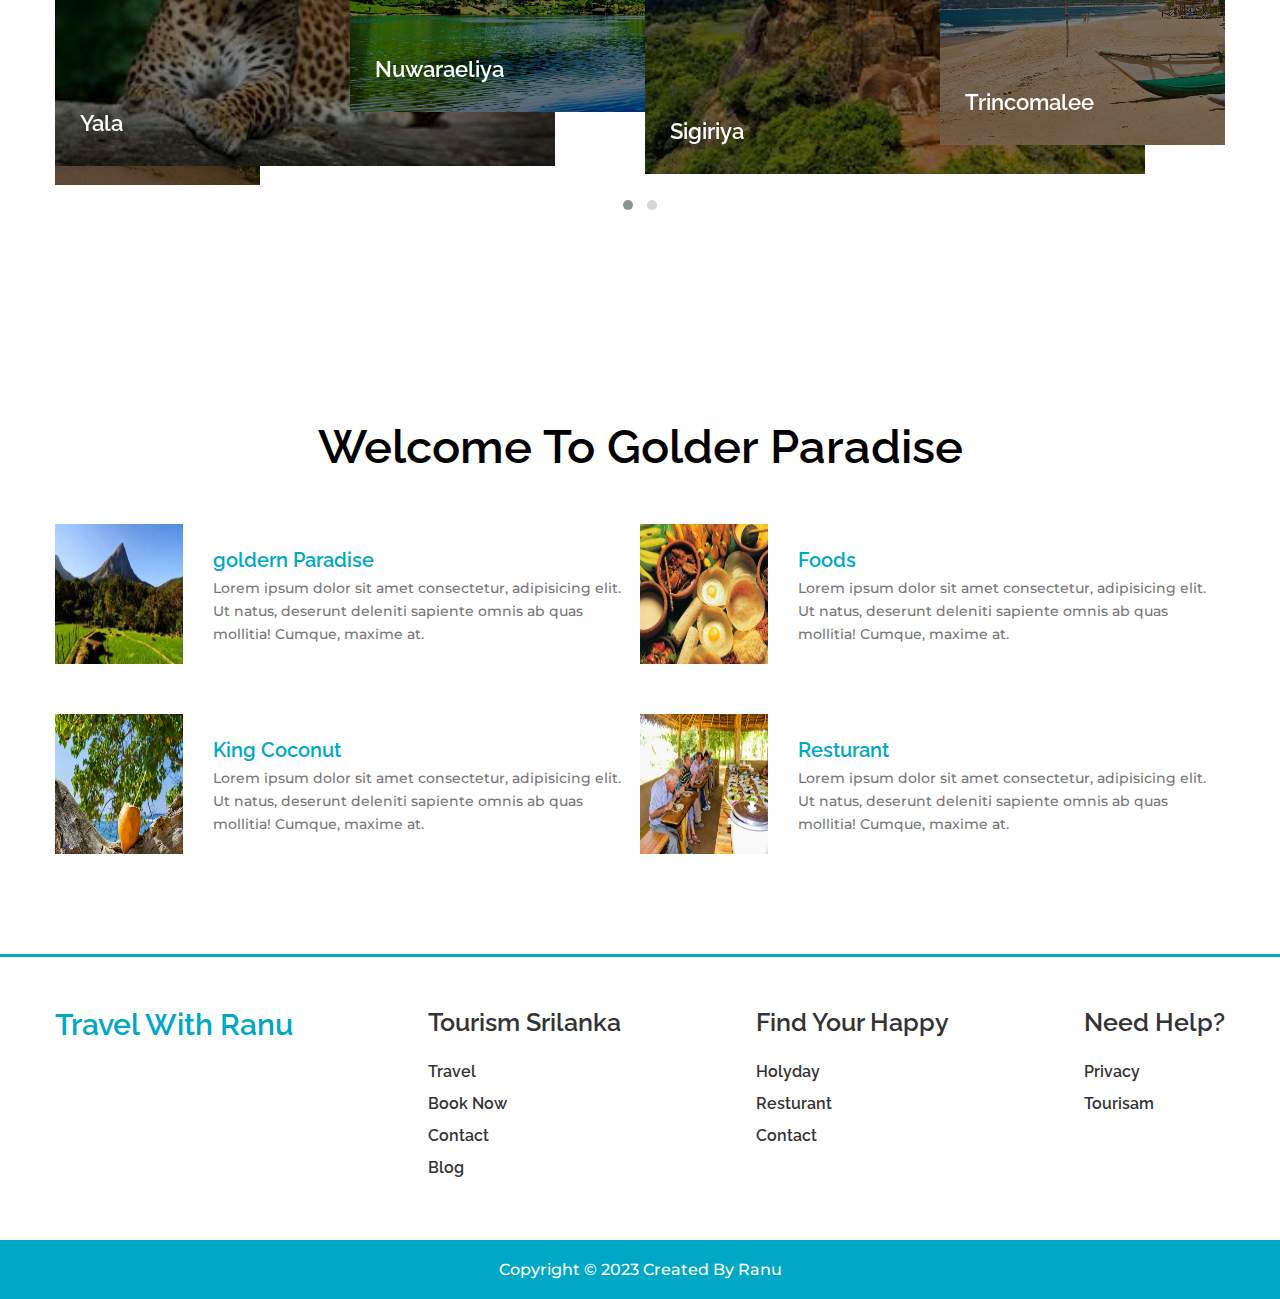
==== commit de8a3a5d: "Update index.html" ====
--- a/travel-main/travel-main/index.html
+++ b/travel-main/travel-main/index.html
@@ -361,7 +361,7 @@
                     <h3 class="footer-logo-h">Travel With Ranu</h3>
                 </div>
                 <div class="footer-1 footer-info">
-                    <h3>Tourism Fiji</h3>
+                    <h3>Tourism Srilanka</h3>
                     <ul>
                         <li><a href="">Travel</a></li>
                         <li><a href="">Book Now</a></li>
@@ -395,4 +395,4 @@
     <script src="js/extrenaljq.js"></script>
 </body>
 
-</html>+</html>
